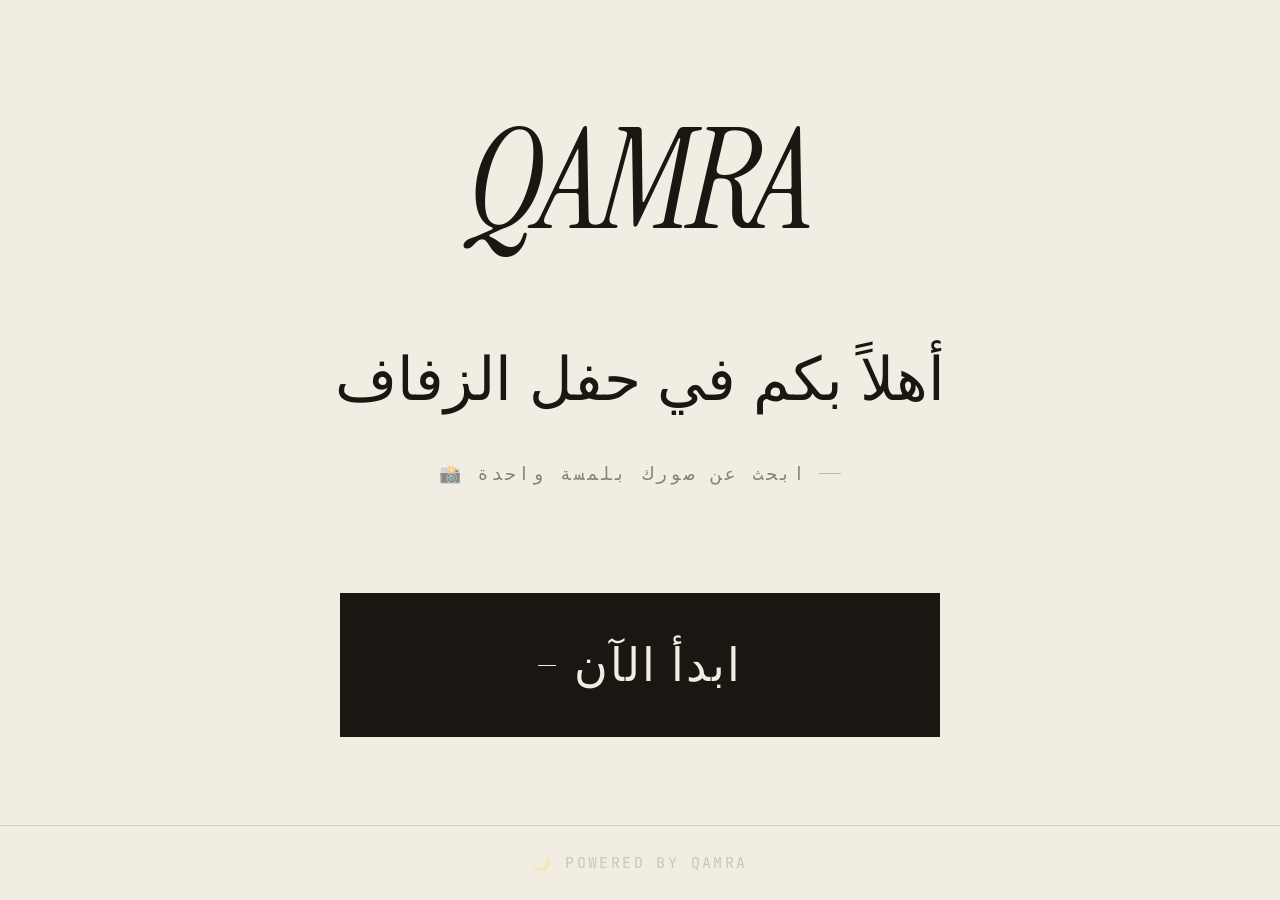
==== kiosk/index.html @ 1318aaed "refactor: reorganize project + migrate AWS Rekognition → Azure Face API - Restructured repo: wedding" ====
<!DOCTYPE html>
<html lang="ar" dir="rtl">
<head>
  <meta charset="UTF-8">
  <meta name="viewport" content="width=device-width, initial-scale=1.0, maximum-scale=1.0, user-scalable=no">
  <title>قمرة — ابحث عن صورك</title>
  <link rel="preconnect" href="https://fonts.googleapis.com">
  <link rel="preconnect" href="https://fonts.gstatic.com" crossorigin>
  <link href="https://fonts.googleapis.com/css2?family=Instrument+Serif:ital@0;1&family=Inter+Tight:wght@300;400;500;600&family=JetBrains+Mono:wght@400;500&display=swap" rel="stylesheet">
  <link rel="stylesheet" href="style.css">
</head>
<body>

  <!-- ══ Screen 1: Welcome ══════════════════════════════════════════ -->
  <div id="screen-welcome" class="screen active">
    <div class="screen-content center">
      <img src="assets/logo.png" alt="QAMRA" class="logo" onerror="this.style.display='none';document.getElementById('logo-text').style.display='block'">
      <div id="logo-text" class="logo-text" style="display:none">QAMRA</div>
      <h1 class="welcome-title">أهلاً بكم في حفل الزفاف</h1>
      <p class="welcome-sub">ابحث عن صورك بلمسة واحدة 📸</p>
      <button class="btn-primary" onclick="App.start()">ابدأ الآن</button>
    </div>
    <div class="powered">Powered by QAMRA 🌙</div>
  </div>

  <!-- ══ Screen 2: WhatsApp Number ═════════════════════════════════ -->
  <div id="screen-whatsapp" class="screen">
    <div class="screen-header">
      <button class="btn-back" onclick="App.goBack()">
        <span>←</span> رجوع
      </button>
      <span class="header-title">رقم واتساب</span>
      <div style="width:160px"></div>
    </div>
    <div class="screen-content">
      <div class="phone-panel">
        <div class="section-label">أدخل رقم واتساب</div>
        <p class="hint">سنحفظ رقمك لإرسال صورك لاحقاً</p>
        <div class="phone-display">
          <button class="country-code-btn" onclick="App.openCountryPicker()">
            <span id="selected-flag" class="country-flag">🇶🇦</span>
            <span id="selected-dial" class="country-dial">+974</span>
            <span class="country-chevron">▾</span>
          </button>
          <span id="phone-digits" class="phone-digits">________</span>
        </div>
      </div>
      <div class="numpad">
        <button class="num-btn" onclick="App.digit('1')">1</button>
        <button class="num-btn" onclick="App.digit('2')">2</button>
        <button class="num-btn" onclick="App.digit('3')">3</button>
        <button class="num-btn" onclick="App.digit('4')">4</button>
        <button class="num-btn" onclick="App.digit('5')">5</button>
        <button class="num-btn" onclick="App.digit('6')">6</button>
        <button class="num-btn" onclick="App.digit('7')">7</button>
        <button class="num-btn" onclick="App.digit('8')">8</button>
        <button class="num-btn" onclick="App.digit('9')">9</button>
        <button class="num-btn num-del" onclick="App.del()">⌫</button>
        <button class="num-btn" onclick="App.digit('0')">0</button>
        <button class="num-btn num-ok" id="btn-ok" onclick="App.confirmPhone()" disabled>✓</button>
      </div>
    </div>
  </div>

  <!-- ══ Screen 3: Selfie ══════════════════════════════════════════ -->
  <div id="screen-selfie" class="screen">
    <div class="screen-header">
      <button class="btn-back" onclick="App.goBack()">
        <span>←</span> رجوع
      </button>
      <span class="header-title">التقط سيلفي</span>
      <div style="width:160px"></div>
    </div>
    <div class="camera-wrap">
      <video id="cam" autoplay playsinline muted></video>
      <div class="face-oval"></div>
      <p class="cam-hint">ضع وجهك داخل الإطار</p>
    </div>
    <div class="capture-area">
      <button class="btn-capture" onclick="App.snap()">
        <div class="capture-inner"></div>
      </button>
    </div>
  </div>

  <!-- ══ Screen 4: Processing ══════════════════════════════════════ -->
  <div id="screen-processing" class="screen">
    <div class="screen-content center">
      <div class="spinner-wrap">
        <div class="spinner"></div>
        <img src="assets/logo.png" alt="" class="spinner-logo" onerror="this.style.display='none'">
      </div>
      <h2 class="processing-title">جاري البحث عن صورك...</h2>
      <p class="hint">يرجى الانتظار لثوانٍ قليلة ✨</p>
    </div>
  </div>

  <!-- ══ Screen 5: Results ════════════════════════════════════════ -->
  <div id="screen-results" class="screen">
    <div class="screen-header">
      <button class="btn-new" onclick="App.reset()">ضيف جديد ＋</button>
      <span id="results-label" class="header-title"></span>
      <div style="width:180px"></div>
    </div>
    <p class="results-sub">اضغط على أي صورة لتحميلها 👇</p>
    <div id="results-grid" class="results-grid"></div>
    <div id="drive-bar" class="drive-bar" style="display:none">
      <div id="drive-qr-box" class="drive-qr-box"></div>
      <div class="drive-bar-text">
        <div class="drive-bar-title">امسح لتحميل كل صورك</div>
        <div class="drive-bar-sub">Google Drive · كل الصور دفعة واحدة</div>
      </div>
    </div>
  </div>

  <!-- ══ Screen 6: Photo + QR ═════════════════════════════════════ -->
  <div id="screen-photo" class="screen">
    <div class="screen-header">
      <button class="btn-back" onclick="App.backToResults()">
        <span>←</span> الصور
      </button>
      <span class="header-title">تحميل الصورة</span>
      <button class="btn-new" onclick="App.reset()">ضيف جديد</button>
    </div>
    <div class="photo-detail">
      <img id="full-photo" src="" alt="صورتك" class="full-photo">
      <div class="qr-card">
        <p class="qr-label">📱 امسح الكود لتحميل الصورة</p>
        <div id="qr-box"></div>
        <p class="qr-hint">أو اضغط زر التحميل أدناه</p>
        <a id="dl-btn" href="#" target="_blank" class="btn-download">تحميل الصورة ⬇</a>
      </div>
    </div>
    <div class="reset-bar-wrap">
      <div class="reset-bar-label">سيتم الإعادة تلقائياً خلال <span id="countdown">60</span> ثانية</div>
      <div class="reset-bar-track"><div id="reset-bar" class="reset-bar-fill"></div></div>
    </div>
  </div>

  <!-- Hidden canvas for capture -->
  <canvas id="snap-canvas" style="display:none"></canvas>

  <!-- ══ Country Picker Overlay ════════════════════════════ -->
  <div id="country-picker" class="country-picker-overlay" onclick="App.closeCountryPicker(event)">
    <div class="country-picker-sheet">
      <div class="country-picker-title">اختر رمز الدولة</div>
      <div class="country-list" id="country-list"></div>
    </div>
  </div>

  <script src="https://cdnjs.cloudflare.com/ajax/libs/qrcodejs/1.0.0/qrcode.min.js"></script>
  <script src="app.js"></script>
</body>
</html>
---- kiosk/style.css ----
/* ═══════════════════════════════════════════════════════════
   QAMRA Kiosk — Ivory Editorial Theme
   Mirrors the qamra landing page design system exactly.
   Portrait 1080×1920 touchscreen.
═══════════════════════════════════════════════════════════ */

@font-face { font-family:'Thmanyah Sans'; src:url('assets/fonts/ThmanyahSans-Light.woff2') format('woff2'); font-weight:300; font-display:swap; }
@font-face { font-family:'Thmanyah Sans'; src:url('assets/fonts/ThmanyahSans-Regular.woff2') format('woff2'); font-weight:400; font-display:swap; }
@font-face { font-family:'Thmanyah Sans'; src:url('assets/fonts/ThmanyahSans-Medium.woff2') format('woff2'); font-weight:500; font-display:swap; }
@font-face { font-family:'Thmanyah Sans'; src:url('assets/fonts/ThmanyahSans-Bold.woff2') format('woff2'); font-weight:700; font-display:swap; }
@font-face { font-family:'Thmanyah Serif Display'; src:url('assets/fonts/ThmanyahSerifDisplay-Light.woff2') format('woff2'); font-weight:300; font-display:swap; }
@font-face { font-family:'Thmanyah Serif Display'; src:url('assets/fonts/ThmanyahSerifDisplay-Regular.woff2') format('woff2'); font-weight:400; font-display:swap; }
@font-face { font-family:'Thmanyah Serif Display'; src:url('assets/fonts/ThmanyahSerifDisplay-Bold.woff2') format('woff2'); font-weight:700; font-display:swap; }

*, *::before, *::after { box-sizing: border-box; margin: 0; padding: 0; }

:root {
  --bg:        #F2EDE3;
  --bg-alt:    #E8E1D2;
  --paper:     #FAF6EC;
  --ink:       #1A1612;
  --ink-soft:  #4A413A;
  --ink-mute:  rgba(26,22,18,0.50);
  --ink-faint: rgba(26,22,18,0.18);
  --rule:      rgba(26,22,18,0.14);
  --rule-soft: rgba(26,22,18,0.08);
  --gold:      oklch(0.62 0.11 65);
  --gold-soft: oklch(0.62 0.11 65 / 0.12);
}

html, body {
  width: 100%;
  height: 100%;
  overflow: hidden;
  background: var(--bg);
  color: var(--ink);
  font-family: 'Thmanyah Sans', 'Inter Tight', -apple-system, sans-serif;
  direction: rtl;
  touch-action: manipulation;
  -webkit-user-select: none;
  user-select: none;
  -webkit-font-smoothing: antialiased;
  text-rendering: optimizeLegibility;
}

/* ── Screens ─────────────────────────────────────────────── */
.screen {
  position: fixed;
  inset: 0;
  display: flex;
  flex-direction: column;
  background: var(--bg);
  opacity: 0;
  pointer-events: none;
  transition: opacity 0.35s ease;
  overflow: hidden;
}
.screen.active {
  opacity: 1;
  pointer-events: all;
  z-index: 10;
}

/* ── Screen Header ───────────────────────────────────────── */
.screen-header {
  display: flex;
  align-items: center;
  justify-content: space-between;
  padding: 4vh 6vw 3vh;
  border-bottom: 1px solid var(--rule);
  flex-shrink: 0;
  background: var(--paper);
}
.header-title {
  font-family: 'JetBrains Mono', monospace;
  font-size: clamp(12px, 1.8vw, 18px);
  font-weight: 400;
  letter-spacing: 0.16em;
  text-transform: uppercase;
  color: var(--ink-mute);
  text-align: center;
}

/* ── Screen Content ──────────────────────────────────────── */
.screen-content {
  flex: 1;
  display: flex;
  flex-direction: column;
  padding: 6vh 8vw;
  gap: 3vh;
  overflow-y: auto;
}
.screen-content.center {
  align-items: center;
  justify-content: center;
  text-align: center;
}

/* ── Buttons ─────────────────────────────────────────────── */
.btn-primary {
  display: inline-flex;
  align-items: center;
  justify-content: center;
  gap: 18px;
  background: var(--ink);
  color: var(--bg);
  border: none;
  border-radius: 0;
  padding: 5vh 10vw;
  font-size: clamp(22px, 3.8vw, 46px);
  font-weight: 500;
  font-family: 'Thmanyah Sans', sans-serif;
  letter-spacing: 0.04em;
  cursor: pointer;
  transition: background 0.2s ease, transform 0.1s;
  width: 100%;
  max-width: 600px;
  margin-top: 3vh;
}
.btn-primary::after {
  content: "";
  display: block;
  width: 18px;
  height: 1px;
  background: currentColor;
  flex-shrink: 0;
}
.btn-primary:active { background: var(--ink-soft); transform: scale(0.98); }

.btn-back {
  display: inline-flex;
  align-items: center;
  gap: 10px;
  background: transparent;
  border: 1px solid var(--rule);
  color: var(--ink-soft);
  border-radius: 0;
  padding: 2.5vh 4vw;
  font-size: clamp(13px, 2vw, 20px);
  font-family: 'JetBrains Mono', monospace;
  letter-spacing: 0.1em;
  text-transform: uppercase;
  cursor: pointer;
  transition: border-color 0.2s, color 0.2s;
  white-space: nowrap;
}
.btn-back:active { border-color: var(--ink); color: var(--ink); }

.btn-new {
  display: inline-flex;
  align-items: center;
  gap: 8px;
  background: transparent;
  border: 1px solid var(--rule);
  color: var(--ink-soft);
  border-radius: 0;
  padding: 2.5vh 4vw;
  font-size: clamp(13px, 2vw, 20px);
  font-family: 'JetBrains Mono', monospace;
  letter-spacing: 0.1em;
  text-transform: uppercase;
  cursor: pointer;
  transition: border-color 0.2s, color 0.2s;
  white-space: nowrap;
}
.btn-new:active { border-color: var(--ink); color: var(--ink); }

.btn-download {
  display: flex;
  align-items: center;
  justify-content: center;
  gap: 14px;
  background: var(--ink);
  color: var(--bg);
  border: none;
  border-radius: 0;
  padding: 3.5vh 0;
  font-size: clamp(18px, 2.8vw, 34px);
  font-weight: 500;
  font-family: 'Thmanyah Sans', sans-serif;
  letter-spacing: 0.04em;
  text-decoration: none;
  text-align: center;
  width: 100%;
  margin-top: 2vh;
  transition: background 0.2s;
}
.btn-download::after {
  content: "";
  display: block;
  width: 14px;
  height: 1px;
  background: currentColor;
  flex-shrink: 0;
}
.btn-download:active { background: var(--ink-soft); }

/* ── Welcome Screen ──────────────────────────────────────── */
.logo {
  width: min(52vw, 300px);
  height: auto;
  margin-bottom: 6vh;
  mix-blend-mode: multiply;
  object-fit: contain;
}
.logo-text {
  font-family: 'Instrument Serif', 'Thmanyah Serif Display', serif;
  font-size: clamp(60px, 13vw, 140px);
  font-weight: 400;
  font-style: italic;
  color: var(--ink);
  letter-spacing: -0.02em;
  margin-bottom: 5vh;
}
.welcome-title {
  font-family: 'Thmanyah Sans', sans-serif;
  font-size: clamp(26px, 5vw, 60px);
  font-weight: 300;
  line-height: 1.25;
  color: var(--ink);
  margin-bottom: 2vh;
}
.welcome-sub {
  display: inline-flex;
  align-items: center;
  gap: 12px;
  font-family: 'JetBrains Mono', monospace;
  font-size: clamp(12px, 1.8vw, 18px);
  letter-spacing: 0.16em;
  text-transform: uppercase;
  color: var(--ink-mute);
  margin-bottom: 6vh;
}
.welcome-sub::before {
  content: "";
  display: block;
  width: 22px;
  height: 1px;
  background: currentColor;
  opacity: 0.5;
}
.powered {
  text-align: center;
  padding: 3vh;
  font-family: 'JetBrains Mono', monospace;
  font-size: clamp(10px, 1.4vw, 15px);
  letter-spacing: 0.16em;
  text-transform: uppercase;
  color: var(--ink-faint);
  flex-shrink: 0;
  border-top: 1px solid var(--rule);
}

/* ── WhatsApp Screen ─────────────────────────────────────── */
.phone-panel {
  display: contents; /* transparent in portrait — children flow normally */
}
.section-label {
  font-family: 'Thmanyah Sans', sans-serif;
  font-size: clamp(22px, 4vw, 48px);
  font-weight: 600;
  color: var(--ink);
}
.hint {
  font-family: 'JetBrains Mono', monospace;
  font-size: clamp(12px, 1.8vw, 18px);
  letter-spacing: 0.1em;
  color: var(--ink-mute);
}

.phone-display {
  display: flex;
  align-items: center;
  justify-content: center;
  gap: 16px;
  background: var(--paper);
  border: 1px solid var(--rule);
  border-radius: 0;
  padding: 3.5vh 5vw;
  direction: ltr;
}
.country-code {
  font-family: 'JetBrains Mono', monospace;
  font-size: clamp(24px, 4vw, 48px);
  font-weight: 500;
  color: var(--gold);
  white-space: nowrap;
}
.phone-digits {
  font-family: 'JetBrains Mono', monospace;
  font-size: clamp(24px, 4vw, 48px);
  font-weight: 400;
  letter-spacing: 8px;
  color: var(--ink);
  direction: ltr;
  text-align: center;
}

.numpad {
  display: grid;
  grid-template-columns: repeat(3, 1fr);
  gap: 1.5vw;
  flex: 1;
  direction: ltr;
}
.num-btn {
  background: var(--paper);
  border: 1px solid var(--rule);
  border-radius: 0;
  height: 14vh;
  font-size: clamp(26px, 4.5vw, 54px);
  font-weight: 400;
  font-family: 'Inter Tight', -apple-system, sans-serif;
  color: var(--ink);
  cursor: pointer;
  transition: background 0.12s, border-color 0.12s;
  display: flex;
  align-items: center;
  justify-content: center;
}
.num-btn:active { background: var(--bg-alt); border-color: var(--ink-faint); }
.num-del { color: var(--ink-mute); }
.num-ok {
  background: var(--ink);
  color: var(--bg);
  border-color: var(--ink);
}
.num-ok:not(:disabled):active { background: var(--ink-soft); }
.num-ok:disabled { opacity: 0.2; pointer-events: none; }

/* ── Camera Screen ───────────────────────────────────────── */
.camera-wrap {
  position: relative;
  width: 100%;
  flex: 1;
  overflow: hidden;
  background: #000;
  min-height: 0;
}
#cam {
  width: 100%;
  height: 100%;
  object-fit: cover;
  transform: scaleX(-1);
}
.face-oval {
  position: absolute;
  top: 50%; left: 50%;
  transform: translate(-50%, -54%);
  width: 55%;
  aspect-ratio: 3/4;
  border: 2px solid var(--gold);
  border-radius: 50%;
  pointer-events: none;
  box-shadow: 0 0 0 9999px rgba(26,22,18,0.48);
}
.cam-hint {
  position: absolute;
  bottom: 4vh;
  width: 100%;
  text-align: center;
  font-family: 'Thmanyah Sans', sans-serif;
  font-size: clamp(16px, 2.6vw, 32px);
  font-weight: 400;
  color: rgba(242,237,227,0.9);
  text-shadow: 0 2px 12px rgba(0,0,0,0.8);
}
.capture-area {
  display: flex;
  align-items: center;
  justify-content: center;
  padding: 5vh 0;
  background: var(--paper);
  border-top: 1px solid var(--rule);
  flex-shrink: 0;
}
.btn-capture {
  width: min(20vw, 140px);
  height: min(20vw, 140px);
  border-radius: 50%;
  background: var(--ink);
  border: 2px solid var(--rule);
  cursor: pointer;
  transition: transform 0.1s, background 0.15s;
  display: flex;
  align-items: center;
  justify-content: center;
  flex-shrink: 0;
}
.btn-capture:active { transform: scale(0.9); background: var(--ink-soft); }
.capture-inner {
  width: 74%;
  height: 74%;
  border-radius: 50%;
  border: 2px solid rgba(242,237,227,0.4);
}

/* ── Processing Screen ───────────────────────────────────── */
.spinner-wrap {
  position: relative;
  width: min(32vw, 180px);
  height: min(32vw, 180px);
  margin-bottom: 5vh;
  display: flex;
  align-items: center;
  justify-content: center;
}
.spinner {
  position: absolute;
  inset: 0;
  border: 2px solid var(--rule);
  border-top-color: var(--gold);
  border-radius: 50%;
  animation: spin 1.4s linear infinite;
}
.spinner-logo {
  width: 50%;
  height: 50%;
  object-fit: contain;
  mix-blend-mode: multiply;
  opacity: 0.4;
}
@keyframes spin { to { transform: rotate(360deg); } }
.processing-title {
  font-family: 'Thmanyah Sans', sans-serif;
  font-size: clamp(24px, 4vw, 50px);
  font-weight: 300;
  color: var(--ink);
  margin-bottom: 1.5vh;
}

/* ── Results Screen ──────────────────────────────────────── */
.results-sub {
  padding: 2vh 6vw;
  font-family: 'JetBrains Mono', monospace;
  font-size: clamp(11px, 1.6vw, 17px);
  letter-spacing: 0.12em;
  text-transform: uppercase;
  color: var(--ink-mute);
  border-bottom: 1px solid var(--rule);
  flex-shrink: 0;
}
.results-grid {
  flex: 1;
  display: grid;
  grid-template-columns: repeat(3, 1fr);
  gap: 3px;
  padding: 3px;
  overflow-y: auto;
  -webkit-overflow-scrolling: touch;
  align-content: start;
  background: var(--bg-alt);
}
.photo-card {
  cursor: pointer;
  position: relative;
  background: var(--bg-alt);
  transition: opacity 0.15s;
}
.photo-card:active { opacity: 0.82; }
.photo-card img {
  width: 100%;
  height: auto;
  display: block;
}
.conf-pill {
  position: absolute;
  bottom: 0;
  left: 0;
  right: 0;
  padding: 18px 10px 8px;
  background: linear-gradient(to top, rgba(26,22,18,0.72) 0%, transparent 100%);
  font-family: 'JetBrains Mono', monospace;
  font-size: clamp(13px, 2vw, 20px);
  font-weight: 500;
  letter-spacing: 0.06em;
  color: #FAF6EC;
  text-align: center;
}
.no-results {
  grid-column: span 3;
  text-align: center;
  padding: 14vh 4vw;
  color: var(--ink-mute);
  line-height: 1.8;
}
.no-results .nr-icon {
  font-size: clamp(52px, 12vw, 110px);
  display: block;
  margin-bottom: 3vh;
  opacity: 0.35;
}
.no-results p {
  font-family: 'Thmanyah Sans', sans-serif;
  font-size: clamp(20px, 3.2vw, 38px);
  font-weight: 300;
  color: var(--ink);
}
.no-results small {
  font-family: 'JetBrains Mono', monospace;
  font-size: clamp(11px, 1.6vw, 17px);
  letter-spacing: 0.08em;
  color: var(--ink-mute);
}

/* ── Drive Download Bar ──────────────────────────────────── */
.drive-bar {
  flex-shrink: 0;
  display: flex;
  align-items: center;
  gap: 4vw;
  padding: 2.5vh 6vw;
  border-top: 1px solid var(--rule);
  background: var(--paper);
  direction: rtl;
}
.drive-qr-box canvas, .drive-qr-box img {
  width: 120px !important;
  height: 120px !important;
  flex-shrink: 0;
  display: block;
}
.drive-bar-text {
  display: flex;
  flex-direction: column;
  gap: 1vh;
}
.drive-bar-title {
  font-family: 'Thmanyah Sans', sans-serif;
  font-size: clamp(18px, 3vw, 36px);
  font-weight: 600;
  color: var(--ink);
}
.drive-bar-sub {
  font-family: 'JetBrains Mono', monospace;
  font-size: clamp(11px, 1.6vw, 16px);
  letter-spacing: 0.08em;
  color: var(--ink-mute);
}

/* ── Photo Detail Screen ─────────────────────────────────── */
.photo-detail {
  flex: 1;
  display: flex;
  flex-direction: column;
  align-items: center;
  padding: 2vh 6vw 0;
  gap: 3vh;
  overflow-y: auto;
  -webkit-overflow-scrolling: touch;
  min-height: 0;
}
.full-photo {
  width: 100%;
  max-height: 50vh;
  object-fit: contain;
  background: var(--bg-alt);
  flex-shrink: 0;
}
.qr-card {
  background: var(--paper);
  border: 1px solid var(--rule);
  border-radius: 0;
  padding: 4vh 6vw;
  display: flex;
  flex-direction: column;
  align-items: center;
  gap: 2vh;
  width: 100%;
  flex-shrink: 0;
}
.qr-label {
  font-family: 'Thmanyah Sans', sans-serif;
  font-size: clamp(16px, 2.6vw, 30px);
  font-weight: 500;
  color: var(--ink);
  text-align: center;
}
.qr-hint {
  font-family: 'JetBrains Mono', monospace;
  font-size: clamp(11px, 1.5vw, 16px);
  letter-spacing: 0.08em;
  color: var(--ink-mute);
  text-align: center;
}
#qr-box canvas, #qr-box img {
  width: min(52vw, 280px) !important;
  height: min(52vw, 280px) !important;
}

/* ── Auto-reset bar ──────────────────────────────────────── */
.reset-bar-wrap {
  padding: 2vh 6vw 3vh;
  flex-shrink: 0;
  border-top: 1px solid var(--rule);
  background: var(--paper);
}
.reset-bar-label {
  font-family: 'JetBrains Mono', monospace;
  font-size: clamp(10px, 1.4vw, 15px);
  letter-spacing: 0.12em;
  text-transform: uppercase;
  color: var(--ink-faint);
  text-align: center;
  margin-bottom: 1.2vh;
}
.reset-bar-track {
  height: 1px;
  background: var(--rule);
  overflow: hidden;
}
.reset-bar-fill {
  height: 100%;
  background: var(--gold);
  width: 100%;
  transition: width linear;
}

/* ── Country Picker ──────────────────────────────────────── */
.country-code-btn {
  display: inline-flex;
  align-items: center;
  gap: 10px;
  background: transparent;
  border: none;
  border-left: 1px solid var(--rule);
  padding: 0 4vw 0 0;
  cursor: pointer;
  flex-shrink: 0;
}
.country-flag {
  font-size: clamp(24px, 4vw, 44px);
  line-height: 1;
}
.country-dial {
  font-family: 'JetBrains Mono', monospace;
  font-size: clamp(24px, 4vw, 48px);
  font-weight: 500;
  color: var(--gold);
  white-space: nowrap;
}
.country-chevron {
  font-size: clamp(14px, 2vw, 20px);
  color: var(--ink-mute);
}

.country-picker-overlay {
  position: fixed;
  inset: 0;
  z-index: 100;
  background: rgba(26,22,18,0.55);
  display: flex;
  align-items: flex-end;
  opacity: 0;
  pointer-events: none;
  transition: opacity 0.25s ease;
}
.country-picker-overlay.open {
  opacity: 1;
  pointer-events: all;
}
.country-picker-sheet {
  width: 100%;
  background: var(--paper);
  border-top: 1px solid var(--rule);
  padding: 3vh 6vw 5vh;
  transform: translateY(100%);
  transition: transform 0.3s cubic-bezier(0.32,0.72,0,1);
}
.country-picker-overlay.open .country-picker-sheet {
  transform: translateY(0);
}
.country-picker-title {
  font-family: 'JetBrains Mono', monospace;
  font-size: clamp(11px, 1.6vw, 16px);
  letter-spacing: 0.16em;
  text-transform: uppercase;
  color: var(--ink-mute);
  margin-bottom: 2.5vh;
  text-align: center;
}
.country-list {
  display: grid;
  grid-template-columns: repeat(2, 1fr);
  gap: 2vw;
}
.country-option {
  display: flex;
  align-items: center;
  gap: 14px;
  padding: 2.5vh 4vw;
  background: var(--bg);
  border: 1px solid var(--rule);
  cursor: pointer;
  transition: border-color 0.15s, background 0.15s;
}
.country-option.selected {
  border-color: var(--ink);
  background: var(--bg-alt);
}
.country-option:active { background: var(--bg-alt); }
.country-option .flag { font-size: clamp(22px, 3.5vw, 38px); }
.country-option .info { display: flex; flex-direction: column; gap: 2px; text-align: right; }
.country-option .name {
  font-family: 'Thmanyah Sans', sans-serif;
  font-size: clamp(16px, 2.5vw, 28px);
  font-weight: 500;
  color: var(--ink);
}
.country-option .code {
  font-family: 'JetBrains Mono', monospace;
  font-size: clamp(12px, 1.8vw, 18px);
  color: var(--ink-mute);
  letter-spacing: 0.06em;
}

/* ══════════════════════════════════════════════════════════
   LANDSCAPE OVERRIDES — Powerology horizontal monitor
══════════════════════════════════════════════════════════ */
@media (orientation: landscape) {

  /* ── WhatsApp numpad — side by side ── */
  #screen-whatsapp .screen-content {
    flex-direction: row;
    align-items: stretch;
    gap: 0;
    padding: 0;
  }
  .phone-panel {
    display: flex;
    flex-direction: column;
    justify-content: center;
    gap: 2.5vh;
    padding: 5vh 5vw;
    flex: 1;
    border-left: 1px solid var(--rule);
  }
  .numpad {
    flex: none;
    width: 52%;
    gap: 1vh;
    padding: 3vh 3vw;
    align-content: center;
  }
  .num-btn  { height: 11vh; font-size: clamp(22px, 3.5vw, 44px); }
  .section-label { font-size: clamp(20px, 3vw, 38px); }
  .phone-display { padding: 2.5vh 4vw; }
  .phone-digits  { font-size: clamp(20px, 3.2vw, 40px); }
  .country-dial  { font-size: clamp(20px, 3.2vw, 40px); }

  /* ── Camera — camera left, controls right ── */
  #screen-selfie {
    flex-direction: row;
  }
  #screen-selfie .screen-header {
    display: none;
  }
  .camera-wrap {
    width: 68%;
    flex: none;
    height: 100%;
  }
  .face-oval {
    width: auto;
    height: 78%;
    aspect-ratio: 3/4;
    transform: translate(-50%, -52%);
  }
  .cam-hint {
    font-size: clamp(14px, 1.8vw, 22px);
    bottom: 2.5vh;
  }
  .capture-area {
    flex: 1;
    flex-direction: column;
    justify-content: center;
    gap: 3vh;
    padding: 0 3vw;
    border-top: none;
    border-right: 1px solid var(--rule);
  }
  .capture-area::before {
    content: "التقط سيلفي";
    font-family: 'Thmanyah Sans', sans-serif;
    font-size: clamp(16px, 2.2vw, 26px);
    font-weight: 300;
    color: var(--ink-mute);
    letter-spacing: 0.04em;
    text-align: center;
  }
  .capture-area::after {
    content: "ضع وجهك داخل الإطار";
    font-family: 'JetBrains Mono', monospace;
    font-size: clamp(10px, 1.2vw, 14px);
    letter-spacing: 0.1em;
    color: var(--ink-faint);
    text-transform: uppercase;
    text-align: center;
  }
  .btn-capture {
    width: min(14vw, 110px);
    height: min(14vw, 110px);
  }

  /* ── Results — more columns ── */
  .results-grid {
    grid-template-columns: repeat(5, 1fr);
  }
  .no-results { grid-column: span 5; }
  .drive-bar { padding: 1.5vh 4vw; }

  /* ── Photo detail — side by side ── */
  .photo-detail {
    flex-direction: row;
    align-items: flex-start;
    padding: 3vh 4vw;
    gap: 4vw;
    overflow-y: auto;
  }
  .full-photo {
    width: 50%;
    max-height: 80vh;
    flex-shrink: 0;
  }
  .qr-card {
    flex: 1;
    min-width: 0;
    padding: 3vh 4vw;
  }

  /* ── Headers — compact ── */
  .screen-header { padding: 2vh 4vw; }
  .header-title  { font-size: clamp(11px, 1.4vw, 16px); }
  .btn-back, .btn-new { padding: 1.8vh 3vw; font-size: clamp(11px, 1.4vw, 16px); }
}
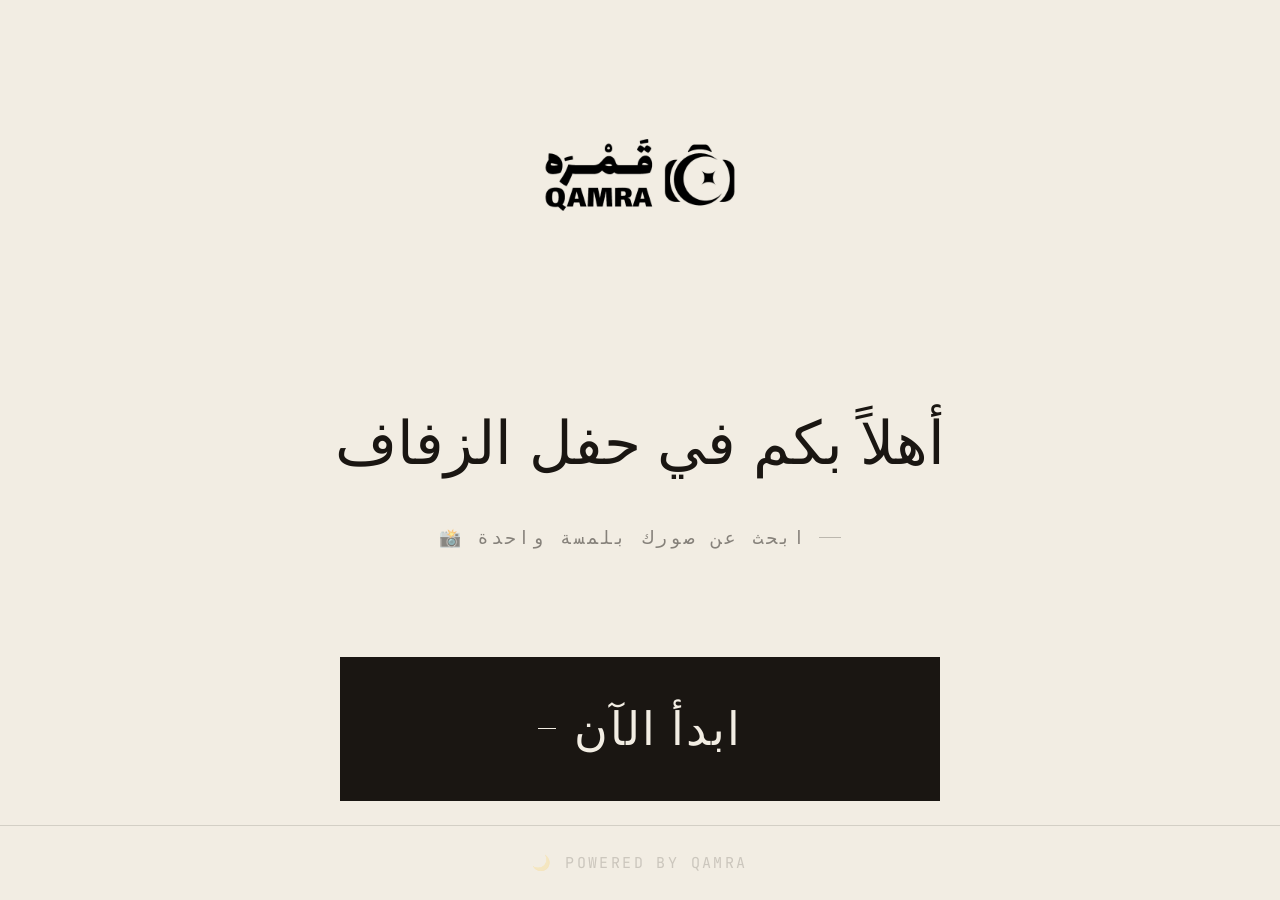
==== commit f5389821: "Fix QR delay, camera brightness, and add results screen inactivity timer - Drive folder shell (creat" ====
--- a/kiosk/index.html
+++ b/kiosk/index.html
@@ -30,7 +30,7 @@
         <span>←</span> رجوع
       </button>
       <span class="header-title">رقم واتساب</span>
-      <div style="width:160px"></div>
+      <button class="btn-skip" onclick="App.skipPhone()">تخطي ←</button>
     </div>
     <div class="screen-content">
       <div class="phone-panel">
@@ -73,13 +73,15 @@
     </div>
     <div class="camera-wrap">
       <video id="cam" autoplay playsinline muted></video>
-      <div class="face-oval"></div>
-      <p class="cam-hint">ضع وجهك داخل الإطار</p>
+      <div class="face-oval" id="face-oval"></div>
+      <div class="cam-countdown" id="cam-countdown"></div>
+      <p class="cam-hint" id="cam-hint">ثبّت وجهك داخل الإطار</p>
     </div>
     <div class="capture-area">
       <button class="btn-capture" onclick="App.snap()">
         <div class="capture-inner"></div>
       </button>
+      <p class="capture-hint">أو اضغط للتصوير يدوياً</p>
     </div>
   </div>
 
@@ -110,6 +112,10 @@
         <div class="drive-bar-title">امسح لتحميل كل صورك</div>
         <div class="drive-bar-sub">Google Drive · كل الصور دفعة واحدة</div>
       </div>
+    </div>
+    <div class="reset-bar-wrap">
+      <div class="reset-bar-label">سيتم الإعادة تلقائياً خلال <span id="results-countdown">3:00</span></div>
+      <div class="reset-bar-track"><div id="results-bar" class="reset-bar-fill"></div></div>
     </div>
   </div>
 
--- a/kiosk/style.css
+++ b/kiosk/style.css
@@ -127,6 +127,23 @@
 }
 .btn-primary:active { background: var(--ink-soft); transform: scale(0.98); }
 
+.btn-skip {
+  display: inline-flex;
+  align-items: center;
+  gap: 8px;
+  background: transparent;
+  border: none;
+  color: var(--ink-mute);
+  padding: 2.5vh 4vw;
+  font-size: clamp(13px, 2vw, 20px);
+  font-family: 'JetBrains Mono', monospace;
+  letter-spacing: 0.08em;
+  cursor: pointer;
+  white-space: nowrap;
+  transition: color 0.2s;
+}
+.btn-skip:active { color: var(--ink); }
+
 .btn-back {
   display: inline-flex;
   align-items: center;
@@ -341,7 +358,9 @@
   width: 100%;
   height: 100%;
   object-fit: cover;
+  -webkit-transform: scaleX(-1);
   transform: scaleX(-1);
+  filter: brightness(1.15);
 }
 .face-oval {
   position: absolute;
@@ -352,7 +371,34 @@
   border: 2px solid var(--gold);
   border-radius: 50%;
   pointer-events: none;
-  box-shadow: 0 0 0 9999px rgba(26,22,18,0.48);
+  box-shadow: 0 0 0 9999px rgba(26,22,18,0.30);
+  transition: border-color 0.3s, box-shadow 0.3s;
+}
+.face-oval.locking {
+  border-color: #fff;
+  border-width: 3px;
+  box-shadow: 0 0 0 9999px rgba(26,22,18,0.48), 0 0 24px 4px rgba(255,255,255,0.5);
+}
+.cam-countdown {
+  position: absolute;
+  top: 50%; left: 50%;
+  transform: translate(-50%, -54%);
+  font-family: 'JetBrains Mono', monospace;
+  font-size: clamp(72px, 16vw, 160px);
+  font-weight: 700;
+  color: #fff;
+  text-shadow: 0 2px 24px rgba(0,0,0,0.9);
+  pointer-events: none;
+  z-index: 2;
+  line-height: 1;
+}
+.capture-hint {
+  font-family: 'JetBrains Mono', monospace;
+  font-size: clamp(10px, 1.4vw, 14px);
+  letter-spacing: 0.1em;
+  color: var(--ink-faint);
+  text-align: center;
+  margin-top: 1.5vh;
 }
 .cam-hint {
   position: absolute;
@@ -456,11 +502,16 @@
   position: relative;
   background: var(--bg-alt);
   transition: opacity 0.15s;
+  display: flex;
+  align-items: center;
+  justify-content: center;
+  height: 28vw;
 }
 .photo-card:active { opacity: 0.82; }
 .photo-card img {
   width: 100%;
-  height: auto;
+  height: 100%;
+  object-fit: contain;
   display: block;
 }
 .conf-pill {
@@ -496,6 +547,22 @@
   font-weight: 300;
   color: var(--ink);
 }
+.btn-retry {
+  margin-top: 3vh;
+  display: inline-flex;
+  align-items: center;
+  gap: 12px;
+  background: var(--ink);
+  color: var(--bg);
+  border: none;
+  padding: 2.5vh 6vw;
+  font-size: clamp(16px, 2.4vw, 28px);
+  font-family: 'Thmanyah Sans', sans-serif;
+  font-weight: 500;
+  cursor: pointer;
+  transition: background 0.2s;
+}
+.btn-retry:active { background: var(--ink-soft); }
 .no-results small {
   font-family: 'JetBrains Mono', monospace;
   font-size: clamp(11px, 1.6vw, 17px);
@@ -508,15 +575,38 @@
   flex-shrink: 0;
   display: flex;
   align-items: center;
+  justify-content: center;
   gap: 4vw;
   padding: 2.5vh 6vw;
   border-top: 1px solid var(--rule);
   background: var(--paper);
   direction: rtl;
 }
+.drive-qr-skeleton {
+  width: 180px;
+  height: 180px;
+  flex-shrink: 0;
+  background: linear-gradient(90deg,
+    var(--bg-alt) 25%, var(--rule) 50%, var(--bg-alt) 75%);
+  background-size: 200% 100%;
+  animation: shimmer 1.4s infinite;
+  border-radius: 4px;
+}
+@keyframes shimmer {
+  0%   { background-position: 200% 0; }
+  100% { background-position: -200% 0; }
+}
+.drive-bar-ready {
+  animation: bar-pop 0.4s ease;
+}
+@keyframes bar-pop {
+  0%   { transform: scale(0.97); opacity: 0.6; }
+  60%  { transform: scale(1.01); }
+  100% { transform: scale(1);    opacity: 1; }
+}
 .drive-qr-box canvas, .drive-qr-box img {
-  width: 120px !important;
-  height: 120px !important;
+  width: 180px !important;
+  height: 180px !important;
   flex-shrink: 0;
   display: block;
 }
@@ -801,11 +891,14 @@
     width: min(14vw, 110px);
     height: min(14vw, 110px);
   }
+  .capture-hint { font-size: clamp(9px, 1.1vw, 13px); margin-top: 1vh; }
+  .cam-countdown { font-size: clamp(60px, 12vw, 130px); }
 
   /* ── Results — more columns ── */
   .results-grid {
     grid-template-columns: repeat(5, 1fr);
   }
+  .photo-card { height: 18vw; }
   .no-results { grid-column: span 5; }
   .drive-bar { padding: 1.5vh 4vw; }
 
